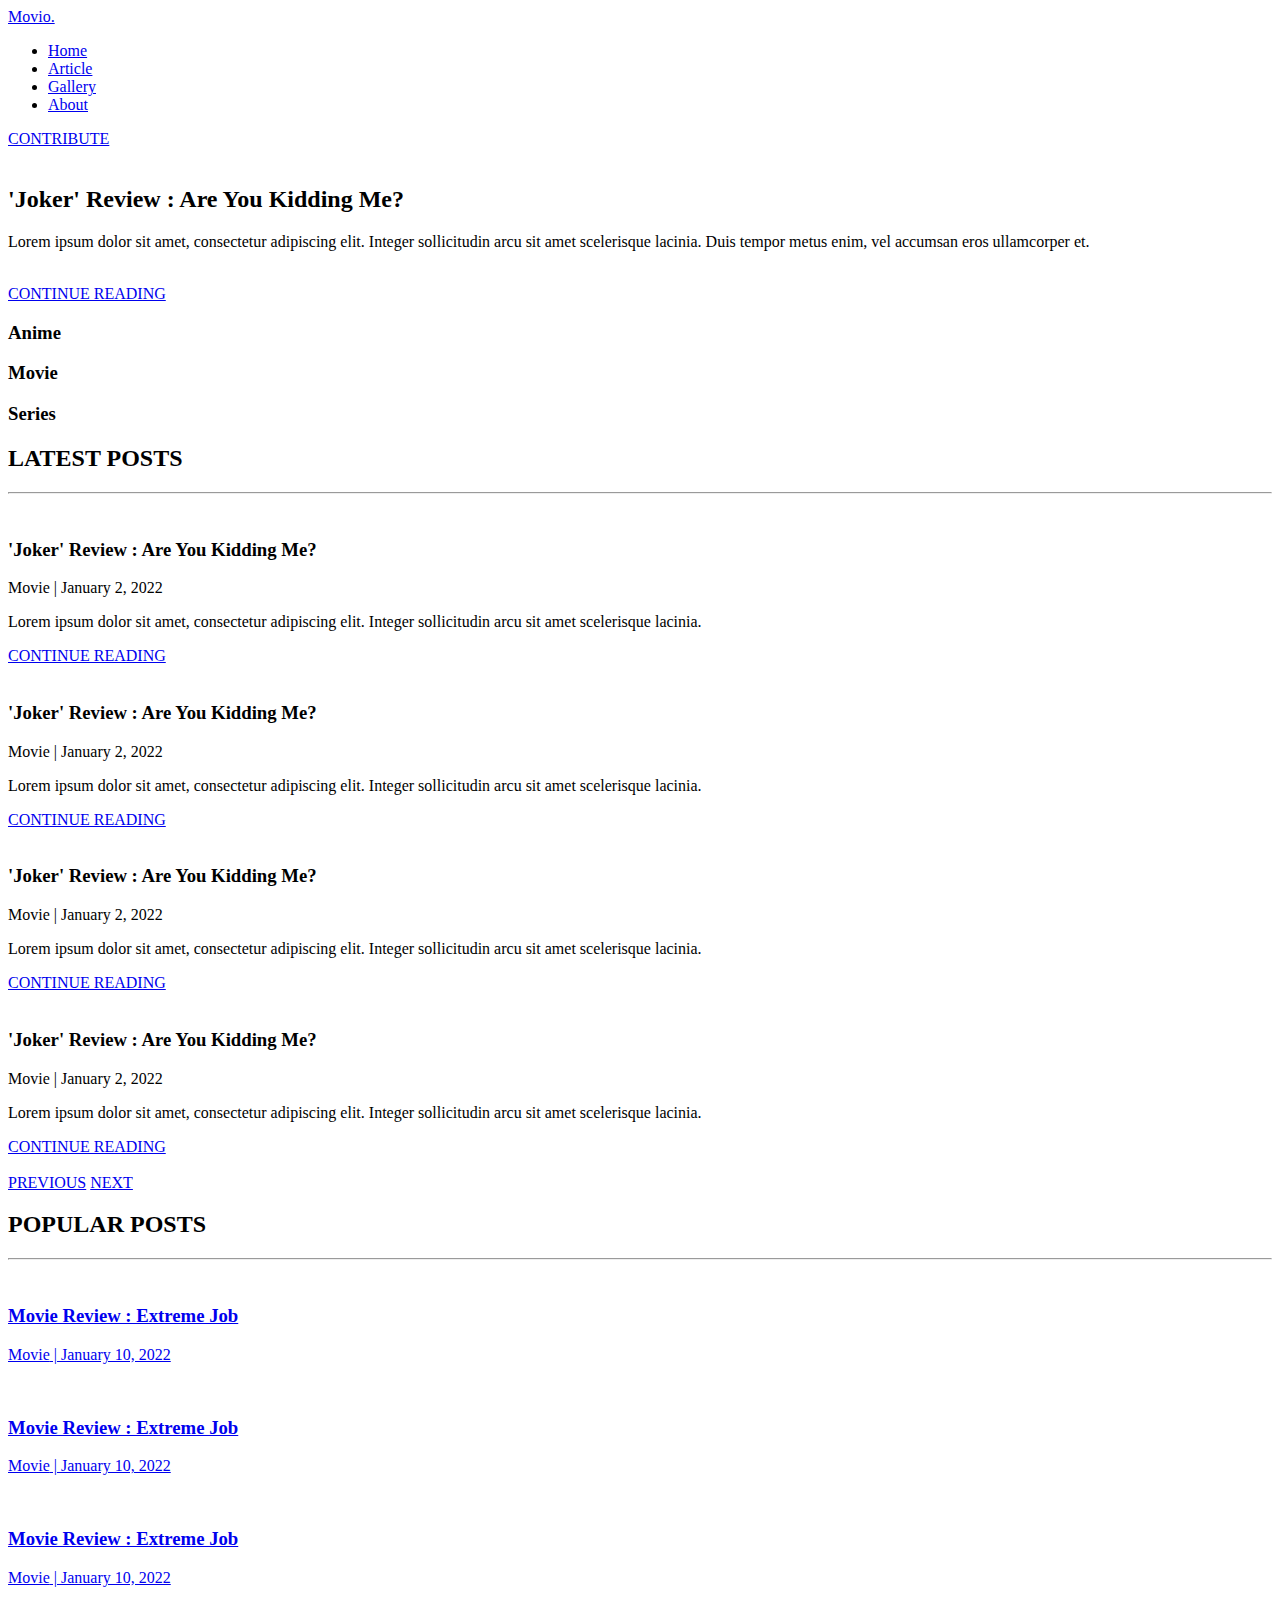
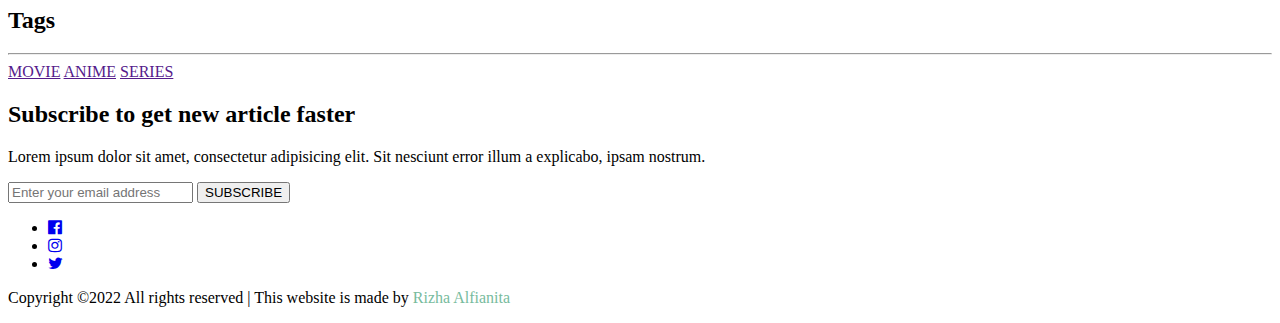
==== index.html @ 9c171393 "Update index.html" ====
<!DOCTYPE html>
<html lang="en">
<head>
    <meta charset="UTF-8">
    <meta http-equiv="X-UA-Compatible" content="IE=edge">
    <meta name="viewport" content="width=device-width, initial-scale=1.0">
    <title>Movio.</title>
    <link rel="stylesheet" href="assets/css/components/style_navbar.css">
    <link rel="stylesheet" href="assets/css/components/style_footer.css">
    <link rel="stylesheet" href="assets/css/style_index.css">
    <link rel="stylesheet" href="https://cdnjs.cloudflare.com/ajax/libs/font-awesome/4.7.0/css/font-awesome.min.css">
</head>
<body>
    <header id="header">
        <a href="index.html" class="logo">Movio.</a>
        <nav>
            <ul class="nav-item">
                <li><a href="index.html">Home</a></li>
                <li><a href="views/articles.html">Article</a></li>
                <li><a href="views/gallery.html">Gallery</a></li>
                <li><a href="views/about.html">About</a></li>
            </ul>
        </nav>
        <a href="member/login_member.html" class="btn-contribute">CONTRIBUTE</a>
    </header>
    <div class="container">
        <div class="jumbotron">
            <div class="jb-flex-left">
                <img src="assets/images/joker-large.jpg" alt="">
            </div>
            <div class="jb-flex-right">
                <h2>'Joker' Review : Are You Kidding Me?</h2>
                <p>Lorem ipsum dolor sit amet, consectetur adipiscing elit. Integer sollicitudin arcu sit amet 
                    scelerisque lacinia. Duis tempor metus enim, vel accumsan eros ullamcorper et.</p>
                <br>
                <a href="article.html">CONTINUE READING</a>
            </div>
        </div>
        <div class="categories">
            <a class="cat-item img-1"><h3>Anime</h3></a>
            <a class="cat-item img-2"><h3>Movie</h3></a>
            <a class="cat-item img-3"><h3>Series</h3></a>
        </div>
        <div class="article">
            <div class="latest-post">
                <h2>LATEST POSTS</h2>
                <hr>
                <div class="latest-post-grid">
                    <div class="lp-grid-item">
                        <img src="assets/images/joker-large.jpg" alt="">
                        <br>
                        <div class="lp-item-text">
                            <h3>'Joker' Review : Are You Kidding Me?</h3>
                            <p><span>Movie</span> | January 2, 2022</p>
                            <p>Lorem ipsum dolor sit amet, consectetur adipiscing elit. Integer sollicitudin arcu sit amet 
                                scelerisque lacinia. </p>
                            <a href="article.html">CONTINUE READING</a>
                        </div>
                    </div>
                    <div class="lp-grid-item">
                        <img src="assets/images/joker-large.jpg" alt="">
                        <br>
                        <div class="lp-item-text">
                            <h3>'Joker' Review : Are You Kidding Me?</h3>
                            <p><span>Movie</span> | January 2, 2022</p>
                            <p>Lorem ipsum dolor sit amet, consectetur adipiscing elit. Integer sollicitudin arcu sit amet 
                                scelerisque lacinia. </p>
                            <a href="#">CONTINUE READING</a>
                        </div>
                    </div>
                    <div class="lp-grid-item">
                        <img src="assets/images/joker-large.jpg" alt="">
                        <br>
                        <div class="lp-item-text">
                            <h3>'Joker' Review : Are You Kidding Me?</h3>
                            <p><span>Movie</span> | January 2, 2022</p>
                            <p>Lorem ipsum dolor sit amet, consectetur adipiscing elit. Integer sollicitudin arcu sit amet 
                                scelerisque lacinia. </p>
                            <a href="#">CONTINUE READING</a>
                        </div>
                    </div>
                    <div class="lp-grid-item">
                        <img src="assets/images/joker-large.jpg" alt="">
                        <br>
                        <div class="lp-item-text">
                            <h3>'Joker' Review : Are You Kidding Me?</h3>
                            <p><span>Movie</span> | January 2, 2022</p>
                            <p>Lorem ipsum dolor sit amet, consectetur adipiscing elit. Integer sollicitudin arcu sit amet 
                                scelerisque lacinia. </p>
                            <a href="#">CONTINUE READING</a>
                        </div>
                    </div>
                </div>
                <br>
                <div class="button-page">
                    <a href="#" class="btn-prev">PREVIOUS</a>
                    <a href="#" class="btn-next">NEXT</a>
                </div>
            </div>
            <div class="side-post">
                <div class="popular-post">
                    <h2>POPULAR POSTS</h2>
                    <hr>
                    <a class="popular-post-item" href="#">
                        <div class="pop-item-img">
                            <img src="assets/images/extreme-job.png" alt="">
                        </div>
                        <div class="pop-item-text">
                            <h3>Movie Review : Extreme Job</h3>
                            <p><span>Movie</span> | January 10, 2022</p>
                        </div>
                    </a>
                    <a class="popular-post-item" href="#">
                        <div class="pop-item-img">
                            <img src="assets/images/extreme-job.png" alt="">
                        </div>
                        <div class="pop-item-text">
                            <h3>Movie Review : Extreme Job</h3>
                            <p><span>Movie</span> | January 10, 2022</p>
                        </div>
                    </a>
                    <a class="popular-post-item" href="#">
                        <div class="pop-item-img">
                            <img src="assets/images/extreme-job.png" alt="">
                        </div>
                        <div class="pop-item-text">
                            <h3>Movie Review : Extreme Job</h3>
                            <p><span>Movie</span> | January 10, 2022</p>
                        </div>
                    </a>
                </div>
                <div class="tags">
                    <h2>Tags</h2>
                    <hr>
                    <div class="tag-grid">
                        <a href="" class="tag-grid-link">MOVIE</a>
                        <a href="" class="tag-grid-link">ANIME</a>
                        <a href="" class="tag-grid-link">SERIES</a>
                    </div>
                </div>
            </div>
        </div>
    </div>
    <div class="subscription">
        <h2>Subscribe to get new article faster</h2>
        <p>Lorem ipsum dolor sit amet, consectetur adipisicing elit. Sit nesciunt error 
            illum a explicabo, ipsam nostrum.</p>
        <div class="subscribe-form">
            <form action="">
                <input type="text" name="email-subs" placeholder="Enter your email address">
                <input type="submit" name="btn-subs" value="SUBSCRIBE">
            </form>
        </div>
    </div>
    <footer>
        <ul>
            <li><a href="#" class="icon-social"><i class="fa fa-facebook-official" aria-hidden="true"></i></a></li>
            <li><a href="#" class="icon-social"><i class="fa fa-instagram" aria-hidden="true"></i></a></li>
            <li><a href="#" class="icon-social"><i class="fa fa-twitter" aria-hidden="true"></i></a></li>
        </ul>
        <p>Copyright &#169;2022 All rights reserved | This website is made by 
            <span style="color: #77bb9d;">Rizha Alfianita</span>
        </p>
    </footer>
</body>
</html>
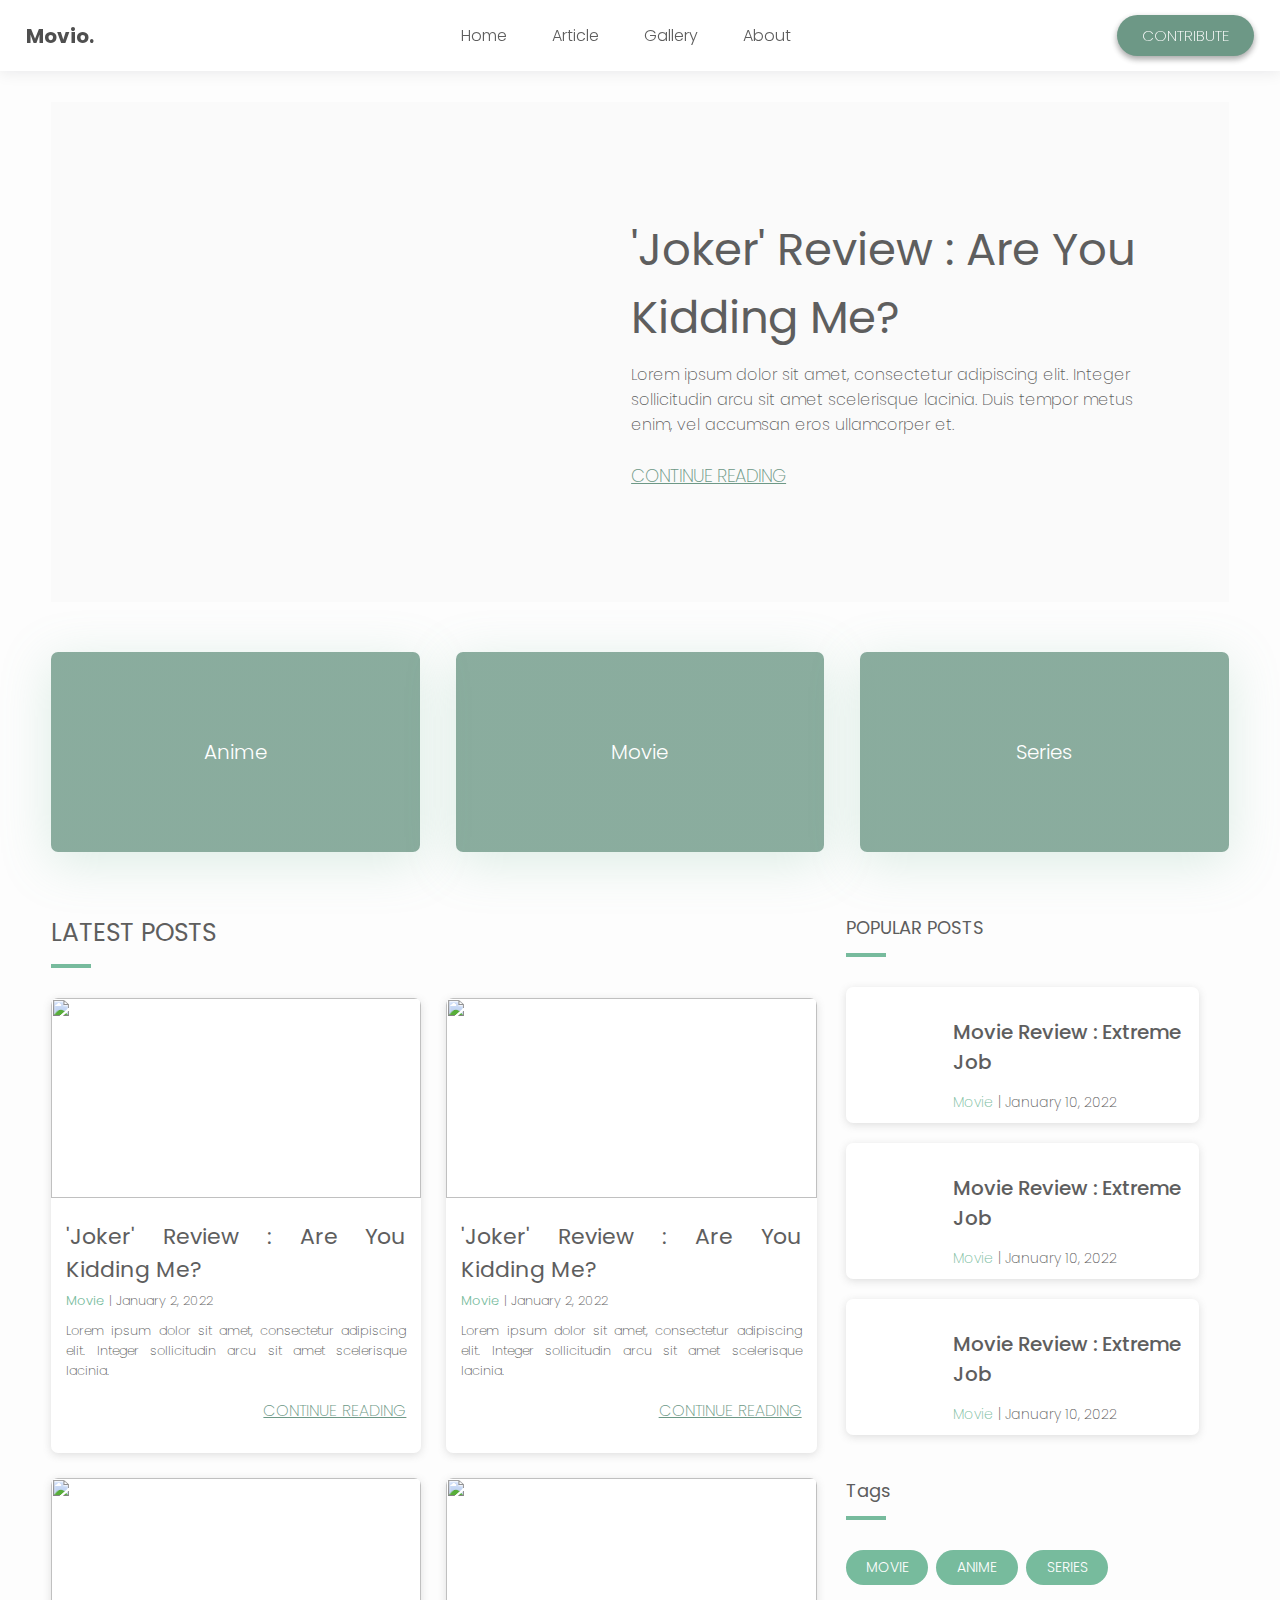
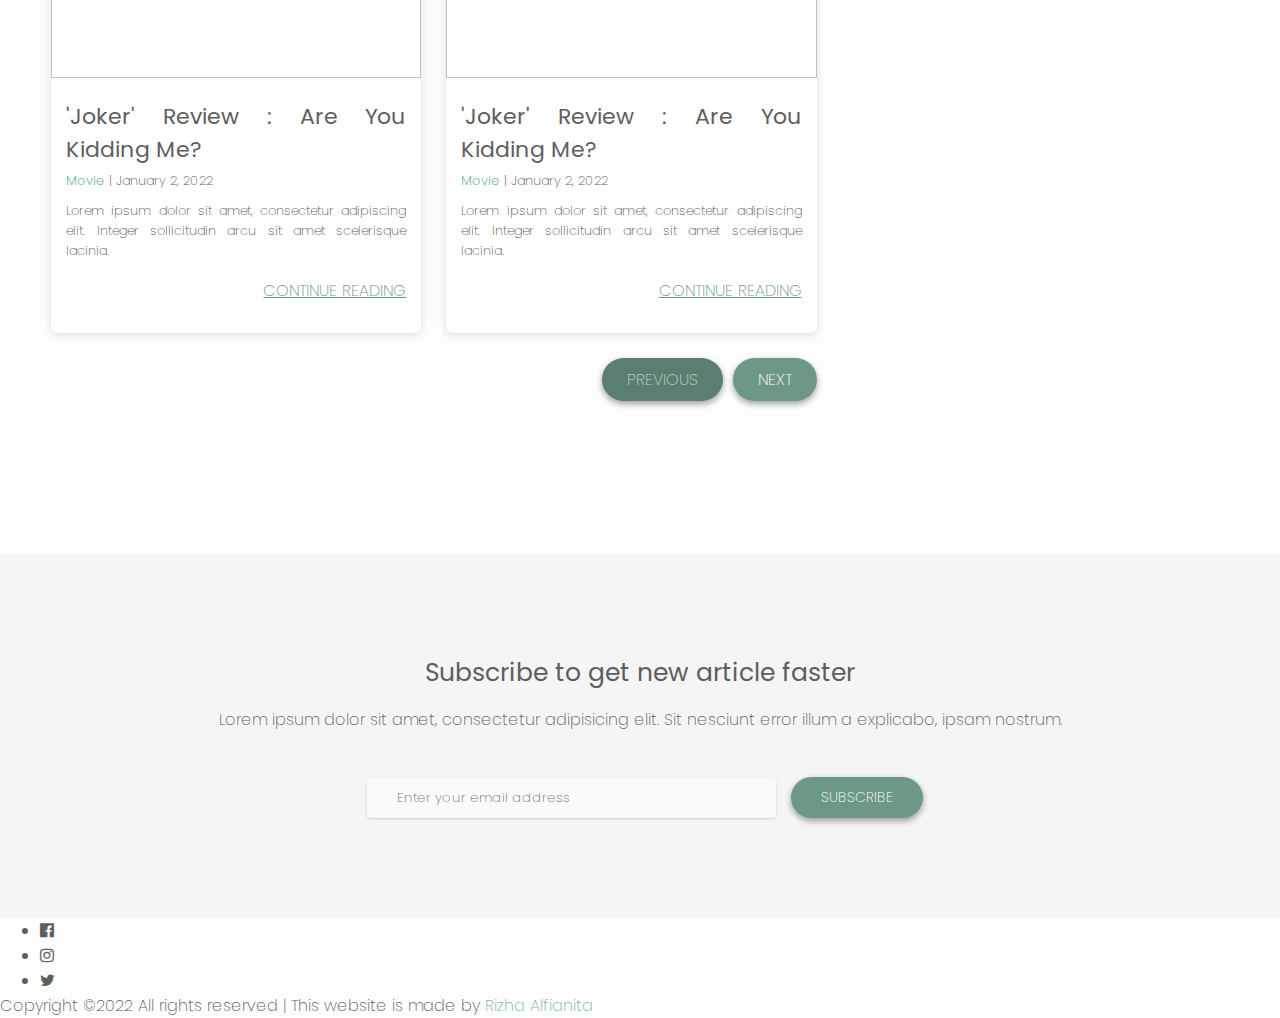
==== commit f80bc57d: "Update index.html" ====
--- a/index.html
+++ b/index.html
@@ -33,7 +33,7 @@
                 <p>Lorem ipsum dolor sit amet, consectetur adipiscing elit. Integer sollicitudin arcu sit amet 
                     scelerisque lacinia. Duis tempor metus enim, vel accumsan eros ullamcorper et.</p>
                 <br>
-                <a href="article.html">CONTINUE READING</a>
+                <a href="assets/article.html">CONTINUE READING</a>
             </div>
         </div>
         <div class="categories">
@@ -54,7 +54,7 @@
                             <p><span>Movie</span> | January 2, 2022</p>
                             <p>Lorem ipsum dolor sit amet, consectetur adipiscing elit. Integer sollicitudin arcu sit amet 
                                 scelerisque lacinia. </p>
-                            <a href="article.html">CONTINUE READING</a>
+                            <a href="assets/article.html">CONTINUE READING</a>
                         </div>
                     </div>
                     <div class="lp-grid-item">
--- a/assets/css/components/style_navbar.css
+++ b/assets/css/components/style_navbar.css
@@ -0,0 +1,79 @@
+@import url('https://fonts.googleapis.com/css2?family=Poppins:wght@100;200;300;500;600&display=swap');
+
+*{
+    box-sizing: border-box;
+    margin: 0;
+    font-family: 'Poppins', sans-serif;
+    font-weight: 200;
+    color: #5e5e5e;
+}
+nav > ul > li a{
+    font-family: 'Poppins', sans-serif;
+    font-weight: 300;
+    font-size: 16px;
+    color: #5e5e5e;
+    text-decoration: none;
+}
+header{
+    width: 100%;
+    background-color: white;
+    display: flex;
+    justify-content: space-between;
+    align-items: center;
+    padding: 15px 2%;
+    box-shadow: rgba(17, 17, 26, 0.1) 0px 0px 16px;
+    position: fixed;
+}
+.logo{
+    cursor: pointer;   
+    text-decoration: none;
+    font-size: 20px;
+    color: #4f4f4f;
+    font-weight: bold;
+}
+.nav-item{
+    list-style: none;
+}
+.nav-item > li{
+    display: inline-block;
+    padding: 0px 20px;
+}
+.nav-item > li > a{
+    transition: all 0.3s ease 0s;
+    cursor: pointer;
+}
+.nav-item > li > a:hover{
+    color: #77bb9d;
+}
+.btn-contribute{
+    padding: 9px 25px;
+    background-color: #6D9886;
+    color: white;
+    border: none;
+    border-radius: 50px;
+    font-weight: 200;
+    font-size: 15px;
+    cursor: pointer;
+    transition: all 0.3s ease 0s;
+    text-decoration: none;
+    box-shadow: rgba(0, 0, 0, 0.16) 0px 3px 6px, rgba(0, 0, 0, 0.23) 0px 3px 6px;
+}
+.btn-contribute:hover{
+    background-color: #537e6c;
+}
+
+@media screen and (max-width: 500px){
+    .logo{
+        display: none;
+    }   
+    .btn-contribute{
+        display: none;
+    }
+    header{
+        justify-content: center;
+        padding: 10px 8px;
+    }
+    .nav-item > li{
+        padding: 0 5px;
+    }
+}
--- a/assets/css/style_index.css
+++ b/assets/css/style_index.css
@@ -0,0 +1,385 @@
+@import url('https://fonts.googleapis.com/css2?family=Poppins:wght@100;200;300;500;600&display=swap');
+
+*{
+    box-sizing: border-box;
+    margin: 0;
+    font-family: 'Poppins', sans-serif;
+    font-weight: 200;
+    color: #5e5e5e;
+}
+body{
+    background-color: #fdfdfd;
+    width: 100%;
+}
+.container{
+    padding: 8% 0;
+}
+.jumbotron{
+    margin: 0 4% 0 4%;
+    height: 500px;
+    background-color: #fafafa;
+    display: flex;
+    align-items: center;
+}
+.jb-flex-right{
+    width: 50%;
+    padding-left: 50px;
+}
+.jb-flex-right > h2{
+    font-size: 45px;
+    font-weight: 400;
+    padding-bottom: 10px;
+}
+.jb-flex-right > a{
+    color: #6D9886;
+    font-size: 18px;
+}
+.jb-flex-left{
+    width: 45%;
+    text-align: center;
+    padding-left: 30px;
+}
+.jb-flex-left > img{
+    width: 500px;
+    height: auto;
+    border-radius: 7px;
+}
+.categories{
+    height: fit-content;
+    margin: 50px 4% 50px 4%;
+    display: grid;
+    grid-template-columns: repeat(3, 1fr);
+    gap: 3%;
+}
+.cat-item{
+    height: 200px;
+    text-align: center;
+    box-shadow: rgba(119, 187, 157, 0.25) 0px 10px 50px;
+    border-radius: 7px;
+    text-decoration: none;
+    cursor: pointer;
+}
+.cat-item:hover{
+    box-shadow: rgba(119, 187, 157, 0.4) 0px 30px 90px;
+}
+.img-1{
+    background-image: linear-gradient(rgba(109,152,134,0.8), rgba(109,152,134,0.8)), url('../images/kimi-no-nawa.jpg');
+    background-size: cover;
+}
+.img-2{
+    background-image: linear-gradient(rgba(109,152,134,0.8), rgba(109,152,134,0.8)), url('../images/extreme-job.jpg');
+    background-size: cover;
+}
+.img-3{
+    background-image: linear-gradient(rgba(109,152,134,0.8), rgba(109,152,134,0.8)), url('../images/voice.jpg');
+    background-size: cover;
+}
+.cat-item > h3{
+    font-size: 20px;
+    color: white;
+    line-height: 200px;
+    font-weight: 300;
+}
+
+/*ARTICLE POSTS*/
+.article{
+    margin: 0 4% 50px 4%;
+    display: flex;
+    justify-content: space-between;
+}
+.latest-post{
+    width: 65%;
+}
+.latest-post > h2{
+    padding: 12px 0;
+    font-size: 25px;
+    font-weight: 400;
+}
+.latest-post > hr{
+    width: 40px;
+    height: 4px;
+    background-color: #77bb9d;
+    border: none;
+    margin-bottom: 30px;
+}
+.latest-post-grid{
+    display: grid;
+    grid-template-columns: auto auto;
+    gap: 25px;
+}
+.lp-grid-item{
+    background-color: white;
+    padding-bottom: 30px;
+    border-radius: 7px;
+    box-shadow: rgba(99, 99, 99, 0.2) 0px 2px 8px 0px;
+}
+.lp-grid-item:hover{
+    box-shadow: rgba(17, 17, 26, 0.1) 0px 8px 24px, rgba(17, 17, 26, 0.1) 0px 16px 56px, rgba(17, 17, 26, 0.1) 0px 24px 80px;
+}
+.lp-grid-item > img{
+    width: 100%;
+    height: 200px;
+    border-radius: 7px 7px 0 0;
+}
+.lp-item-text{
+    padding: 15px;
+    text-align: justify;
+}
+.lp-item-text > h3{
+    font-size: 22px;
+    font-weight: 400;
+}
+.lp-item-text > p{
+    font-size: 13px;
+    padding: 5px 0;
+}
+.lp-item-text > p > span{
+    color: #77bb9d;
+    font-weight: 300;
+}
+.lp-item-text > a{
+    float: right;
+    padding-top: 12px;
+    font-size: 16px;
+    color: #6D9886;
+}
+.button-page{
+    display: flex;
+    float: right;
+}
+.btn-prev{
+    padding: 9px 25px;
+    background-color: #5a7e6f;
+    color: #b6d8c9;
+    border: none;
+    border-radius: 50px;
+    cursor: pointer;
+    transition: all 0.3s ease 0s;
+    text-decoration: none;
+    box-shadow: rgba(0, 0, 0, 0.16) 0px 3px 6px, rgba(0, 0, 0, 0.23) 0px 3px 6px;
+    margin-right: 10px;
+}
+.btn-next{
+    padding: 9px 25px;
+    background-color: #6D9886;
+    color: white;
+    border: none;
+    border-radius: 50px;
+    cursor: pointer;
+    transition: all 0.3s ease 0s;
+    text-decoration: none;
+    box-shadow: rgba(0, 0, 0, 0.16) 0px 3px 6px, rgba(0, 0, 0, 0.23) 0px 3px 6px;
+}
+.side-post{
+    width: 30%;
+    float: left;
+}
+.popular-post > h2{
+    padding: 12px 0;
+    font-size: 18px;   
+    font-weight: 400;
+}
+.popular-post > hr{
+    width: 40px;
+    height: 4px;
+    background-color: #77bb9d;
+    border: none;
+    margin-bottom: 30px;
+}
+.popular-post-item{
+    display: flex;
+    height: fit-content;
+    padding: 15px 10px 10px 10px;
+    background-color: white;
+    border-radius: 7px;
+    box-shadow: rgba(99, 99, 99, 0.2) 0px 2px 8px 0px;
+    margin-bottom: 20px;
+}
+.popular-post-item:hover{
+    box-shadow: rgba(17, 17, 26, 0.1) 0px 8px 24px, rgba(17, 17, 26, 0.1) 0px 16px 56px, rgba(17, 17, 26, 0.1) 0px 24px 80px;
+}
+.pop-item-img{
+    width: 29%;
+    float: left;
+}
+.pop-item-text{
+    width: 70%;
+    float: left;
+}
+.pop-item-text > h3{
+    font-size: 20px;
+    font-weight: 500;
+    padding: 15px 0;
+}
+.pop-item-img > img{
+    height: auto;
+    width: 80px;
+}
+.pop-item-text > p{
+    text-align: justify;
+    font-size: 14px;
+}
+.pop-item-text > p > span{
+    color: #77bb9d;
+}
+.tags{
+    margin-top: 30px;
+}
+.tags > h2{
+    padding: 12px 0;
+    font-size: 18px;   
+    font-weight: 400;
+}
+.tags > hr{
+    width: 40px;
+    height: 4px;
+    background-color: #77bb9d;
+    border: none;
+    margin-bottom: 30px;
+}
+.tag-grid{
+    display: grid;
+    grid-template-columns: 90px 90px 90px;
+    text-align: left;
+}
+.tag-grid-link{
+    padding: 7px 0;
+    font-size: 14px;
+    background-color: #77bb9d;
+    text-decoration: none;
+    color: white;
+    border-radius: 50px;
+    font-weight: 300;
+    margin-right: 8px;
+    text-align: center;
+}
+.tag-grid-link:hover{
+    background-color: #5a7e6f;
+}
+.article::after{
+    content: "";
+    display: table;
+    clear: both;
+}
+
+/*SUBSCRIPTION*/
+.subscription{
+    width: 100%;
+    padding: 100px 0;
+    text-align: center;
+    background-color: #f5f5f5;
+}
+.subscription > h2{
+    font-size: 25px;
+    font-weight: 400;
+    padding-bottom: 15px;
+}
+.subscription > p{
+    font-size: 16px;
+    padding-bottom: 35px;
+}
+.subscribe-form{
+    height: auto;
+    position: relative;
+    text-align: center;
+    padding: 0 10%;
+}
+.subscribe-form > form > input[type="text"]{
+    font-family: 'Poppins', sans-serif;
+    margin: 0 10px;
+    padding: 10px 30px;
+    width: 40%;
+    border: none;
+    border-radius: 4px;
+    background-color: #fafafa;
+    box-shadow: rgba(0, 0, 0, 0.1) 0px 1px 3px 0px, rgba(0, 0, 0, 0.06) 0px 1px 2px 0px;
+}
+.subscribe-form > form > input[type="text"]:focus{
+    border: none;
+    outline: none;
+}
+.subscribe-form > form > input[type="submit"]{
+    padding: 10px 30px;
+    background-color: #6D9886;
+    color: white;
+    border: none;
+    border-radius: 50px;
+    font-size: 14px;
+    cursor: pointer;
+    transition: all 0.3s ease 0s;
+    text-decoration: none;
+    box-shadow: rgba(0, 0, 0, 0.16) 0px 3px 6px, rgba(0, 0, 0, 0.23) 0px 3px 6px;
+    margin-top: 10px;
+}
+.subscription > form > input[type="submit"]:hover{
+    background-color: #537e6c;
+}
+ 
+@media screen and (max-width: 1200px) {
+    .jb-flex-left > img{
+        width: 450px;
+    }
+    .jb-flex-right > h2{
+        font-size: 35px;
+    }
+}
+
+@media screen and (max-width: 1000px){
+    .jumbotron{
+        height: 400px;
+    }
+    .jb-flex-left > img{
+        width: 380px;
+    }
+    .jb-flex-right > h2{
+        font-size: 25px;
+    }
+    .jb-flex-right > p{
+        font-size: 14px;
+    }
+    .jb-flex-right > a{
+        font-size: 15px;
+    }
+}
+
+@media screen and (max-width: 500px){
+    .jumbotron{
+        display: block;
+        margin-top: 100px;
+        height: fit-content;
+        padding: 30px 0;
+        margin: 0;
+    }
+    .jb-flex-left{
+        width: 100%;
+        padding: 0;
+    }
+    .jb-flex-left > img{
+        width: 350px;
+    }
+    .jb-flex-right{
+        width: 100%;
+        padding: 10px 5px 10px 27px;
+    }
+    .categories{
+        margin-top: 60px;
+        margin-bottom: 70px;
+        grid-template-columns: auto;
+    }
+    .side-post{
+        display: none;
+    }
+    .latest-post{
+        width: 100%;
+    }
+    .latest-post-grid{
+        grid-template-columns: auto;
+    }
+    .subscribe-form > form > input[type="text"]{
+        width: 100%;
+        margin: 0;
+    }
+    .subscribe-form > form > input[type="submit"]{
+        width: 100%;
+    }
+}
